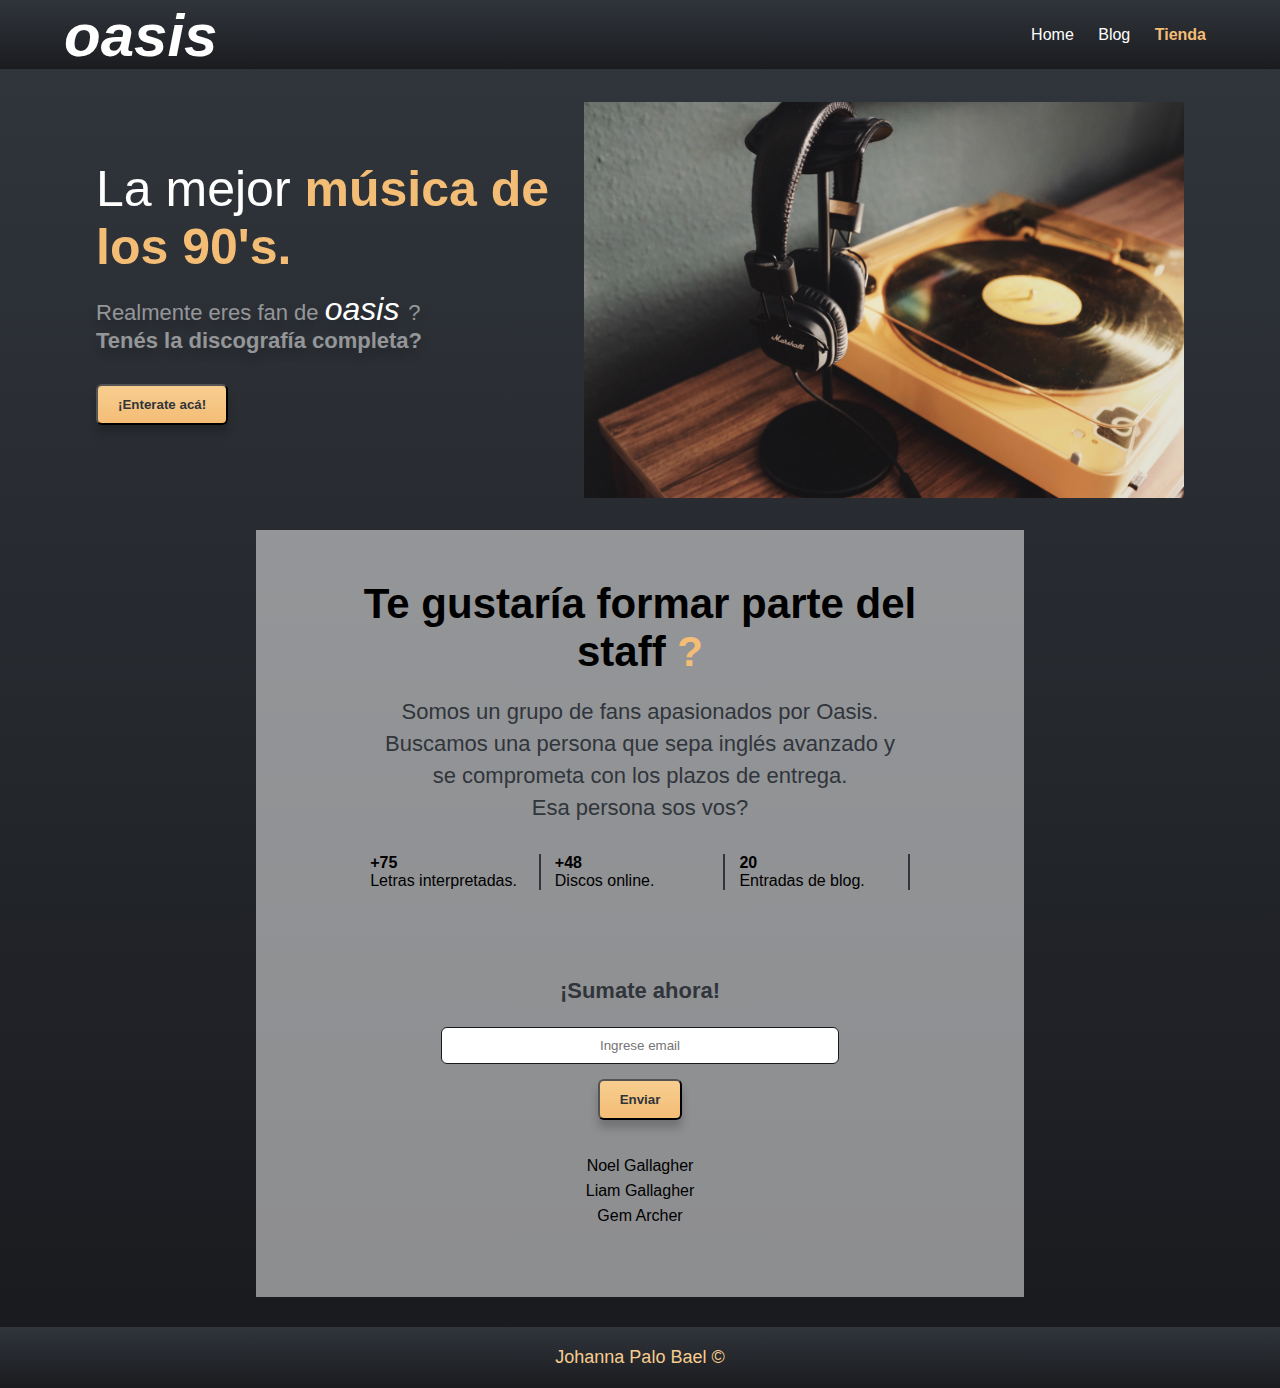
==== index.html @ 4838f8a0 "First commit" ====
<!DOCTYPE html>
<html lang="es">

<head>
    <meta charset="UTF-8">
    <meta name="viewport" content="width=device-width, initial-scale=1.0">
    <title>OASIS FAN'S PAGE</title>
    <!-- Box icons -->
    <link href="https://cdn.jsdelivr.net/npm/boxicons@2.0.5/css/boxicons.min.css" rel="stylesheet">
    <!-- Font Awesome -->
    <link rel="stylesheet" href="https://cdnjs.cloudflare.com/ajax/libs/font-awesome/5.14.0/css/all.min.css" />
    <!-- Estilos CSS -->
    <link rel="stylesheet" href="css/styles.css">
</head>

<body>

    <!-- Barra de navegación -->
    <header class="hero">
        <nav class="nav__hero">
            <div class="container nav__container">
                <div class="logo">
                    <h2 class="logo__name">oasis</h2>
                </div>
                <div class="links">
                    <a href="#" class="link">Home</a>
                    <a href="blog.html" class="link">Blog</a>
                    <a href="tienda.html" class="link link--active">Tienda</a>
                </div>
            </div>
        </nav>
    </header>

    <!-- SECCION PRINCIPAL -->
    <main class="main__index">
        <!-- Discografía completa? -->
        <section class="container hero__main">
            <div class="hero__textos">
                <h1 class="title">La mejor <span class="title--active">música de los 90's.</span></h1>
                <p class="copy">Realmente eres fan de
                    <span class="logo__name--modifier">oasis </span>?
                    <br>
                    <span class="copy__active" id="cambiar">Tenés la discografía completa?</span>

                </p>
                <button class="cta" id="enterateBoton">¡Enterate acá!</button>
                <div id="insertarForm"></div>
            </div>
            <img src="resourses/mockup.jpg" class="mockup">
        </section>
        <!-- Formar parte del Staff -->
        <section class="email container container--modifier">
            <h2 class="subtitle subtitle--modifier" id="parrafoPrueba">Te gustaría formar parte del staff <span
                    class="point">?</span></h2>

            <p class="copy__section copy__section--modifier">Somos un grupo de fans apasionados por Oasis.
                Buscamos una persona que sepa inglés avanzado
                y se comprometa con los plazos de entrega. <br>Esa persona sos vos?
            </p>

            <div class="check">
                <div class="check__item">
                    <i class="bx bx-check"></i>
                    <div class="check__numbers">
                        <p class="check__number">+75</p>
                        <p class="check__copy">Letras interpretadas.</p>
                    </div>
                </div>
                <div class="check__item">
                    <i class="bx bx-check"></i>
                    <div class="check__numbers">
                        <p class="check__number">+48</p>
                        <p class="check__copy">Discos online.</p>
                    </div>
                </div>
                <div class="check__item">
                    <i class="bx bx-check"></i>
                    <div class="check__numbers">
                        <p class="check__number">20</p>
                        <p class="check__copy">Entradas de blog.</p>
                    </div>
                </div>
            </div>

            <fieldset>
                <form action="#" method="GET" id="formulario-staff">
                    <h4 class="copy__section copy__section--modifier">¡Sumate ahora!</h4>
                    <input class="newsletter__input" id="scriptBox" type="text" name="titulo" placeholder="Ingrese email" onkeypress="capturarEnter(event)">
                    <button class="boton cta" type="submit">Enviar</button>
                </form>
                <ul class="list__staff" id="staff-contenedor">
                    <li>Noel Gallagher</li>
                    <li>Liam Gallagher</li>
                    <li>Gem Archer</li>
                </ul>
            </fieldset>

        </section>
    </main>

    <!-- Boton de ir arriba -->
    <div class="go-top-container">
        <div class="go-top-button">
            <i class="fas fa-chevron-up"></i>
        </div>
    </div>

    <!-- FOOTER -->
    <footer class="footer">
        <p>Johanna Palo Bael &copy;</p>
    </footer>

    <!-- SCRIPTS -->
    <script src="js/scripts_index.js"></script>
    <script src="js/scripts_comunes.js"></script>

    <!-- JQUERY -->
    <script src="https://code.jquery.com/jquery-3.5.1.js"></script>
</body>

</html>
---- css/styles.css ----
@import url("https://fonts.googleapis.com/css2?family=Roboto:wght@300;400;700&display=swap");

:root {
  --gold1: #F4BD76;
  --gold2: #F6CD8F;
  --gray: #ffffff80;
  --gray2: #f7d9d990;
  --black1: #1A1B1F;
  --black2: #30353B;
  --shadow: 0 8px 8px;
  --color_shadow: #00000033;
}

* {
  margin: 0;
  padding: 0;
  box-sizing: border-box;
  font-family: helvetica, sans-serif;
}

.texto-centrado {
  display: block;
  text-align: center;
}

.tu-compra {
  display: flex;
  flex-direction: row;
  margin: 0 40px;
}

.ppc3 {
  display: flex;
  flex-direction: column;
  padding: 0 100px 0 30px;
  justify-content: space-evenly;
  font-size: 30px;
}

.container {
  width: 90%;
  max-width: 1200px;
  margin: 0 auto;
  overflow: hidden;
  padding: 100px 0 0px 0;
  height: auto;
}

.conteiner {
  width: 90%;
  max-width: 1200px;
  margin: 0 auto;
  overflow: hidden;
  padding: 100px 0 0px 0;
  height: auto;
}

.container--modifier {
  width: 60%;
}

.hero {
  width: 100%;
  background: linear-gradient(180deg, var(--black2) 0%, var(--black1) 100%);
}

.nav__hero {
  color: #fff;
  height: 70px;
  border-bottom: 1px solid rgba(255, 255, 255, 0.1);
}

.nav__container {
  display: flex;
  align-items: center;
  justify-content: space-between;
  height: inherit;
  padding: 0;
}

.logo__name {
  font-family: helvetica;
  font-size: 60px;
  font-style: oblique;
}

.logo__name--modifier {
  color: #FFF;
  font-family: helvetica;
  font-size: 32px;
  font-style: oblique;
}

.link {
  display: inline-block;
  color: inherit;
  text-decoration: none;
  font-weight: 300;
  padding: 10px;
}

.link--active {
  color: var(--gold1);
  font-weight: 700;
}

.point {
  color: var(--gold1);
}

.main__index {
  background: linear-gradient(180deg, var(--black2) 0%, var(--black1) 100%);
  padding-bottom: 30px;
}

.hero__main {
  display: flex;
  justify-content: space-between;
  align-items: center;
  padding: 2rem;

}

.mockup {
  object-fit: cover;
  width: 48%;
  max-height: 90vh;
}

.hero__textos {
  width: 48%;
}

.title {
  font-size: 56px;
  font-weight: 300;
  color: #fff;
}

.title--active {
  color: var(--gold1);
  font-weight: 700;
}

.copy {
  font-size: 24px;
  color: var(--gray);
  text-shadow: var(--shadow) var(--color_shadow);
  margin: 15px 0;
}

.copy__active {
  font-weight: 700;
}

.cta {
  padding: 11px 20px;
  margin: 15px auto;
  background: linear-gradient(180deg, #F7CE90 0%, #F4BD76 100%);
  text-decoration: none;
  color: var(--black2);
  font-weight: 700;
  box-shadow: var(--shadow) var(--color_shadow);
  border-radius: 6px;
}

#insertarForm form {
  padding: 1rem;
  background-color: gray;
  border-radius: 7px;
  margin-bottom: 2rem;
  max-width: 300px;
}

#insertarForm h2 {
  text-align: center;
  margin-bottom: 1rem;
}

.blanco {
  color: white;
}

#cambiar {
  padding-top: 1rem;
}

#formulario-staff {
  display: flex;
  flex-direction: column;
}

/* TOTAL*/
.total {
  display: flex;
  justify-content: center;
  flex-direction: row;
  margin: 39px;
}

/* services */
.services {
  background: #fafafa;
}

.subtitle {
  font-size: 42px;
}

.subtitle--modifier {
  text-align: center;
  margin-bottom: 16px;
}

.copy__section {
  color: var(--black2);
  font-size: 22px;
  line-height: 32px;
  margin-bottom: 60px;
}

.copy__section--modifier {
  text-align: center;
  margin: 20px;
}

.container-cards {
  display: flex;
  justify-content: space-between;
  align-items: center;
  flex-wrap: wrap;
}

.card {
  width: 30%;
  padding: 30px 0;
  overflow: hidden;
  background: linear-gradient(180deg, var(--black2) 0%, var(--black1) 100%);
  border-radius: 10px;
  position: relative;
  text-align: right;
  margin-bottom: 60px;
  box-shadow: 0 0 6px var(--color_shadow);
}

.card__img {
  display: flex;
  margin: 0 auto;
  width: 80%;
  object-fit: cover;
  border-radius: 10px;
}

.cards__text {
  text-align: left;
  width: 90%;
  margin: 0 auto;
}

.card__list {
  color: var(--gold2);
  font-weight: 700;
  margin: 25px 0 12px;
  font-size: 18px;
}

.card__title {
  text-align: center;
  font-size: 40px;
  color: #fff;
  margin: 0 auto;
  padding: 5px;
}

.card__copy {
  color: var(--gray2);
  margin-bottom: 16px;
}

.card__button {
  display: block;
  margin: 0 auto;
  background: linear-gradient(180deg, #F7CE90 0%, #F4BD76 100%);
  border-radius: 6px;
  text-decoration: none;
  width: 65%;
  color: var(--black1);
  font-weight: 800;
  text-align: center;
  padding: 12px 0;
}

.card__date {
  color: var(--gold2);
  font-size: 18px;
  font-weight: bold;
  margin-bottom: 16px;
}

.container-bg {
  display: flex;
  justify-content: space-between;
  align-items: center;
  flex-wrap: wrap;
}

.background {
  width: 68%;
  height: 290px;
  border-radius: 10px;
  position: relative;
  margin-bottom: 60px;
}

.background__img {
  width: 100%;
  height: 100%;
  object-fit: cover;
  border-radius: inherit;
}

.background__text {
  position: absolute;
  width: 100%;
  bottom: 30px;
  left: 15px;
  color: #fff;
}

.background__title {
  font-size: 24px;
  margin-bottom: 4px;
}

.testimony {
  background: #fafafa;
}

.testimony-container {
  display: flex;
  justify-content: space-between;
  align-items: center;
  flex-wrap: wrap;
}

.testimony__card {
  width: 30%;
  height: 500px;
  background: linear-gradient(180deg, var(--black2) 0%, var(--black1) 100%);
  border-radius: 10px;
  position: relative;
  margin-bottom: 30px;
}

.testimony__img {
  width: 100%;
  height: 100%;
  border-radius: inherit;
  object-fit: cover;
  object-position: center top;
}

.testimony__copy {
  position: absolute;
  bottom: 20px;
  left: 5%;
  width: 90%;
  background: linear-gradient(180deg, var(--black2) 0%, var(--black1) 100%);
  color: #fff;
  margin: 0 auto;
  border-radius: 10px;
  box-shadow: var(--shadow) var(--color_shadow);
  padding: 15px 8px;
  display: flex;
  align-items: center;
}

.testimony__copy--modifier {
  background: none;
  box-shadow: none;
}

.testimony__logo {
  font-size: 40px;
  margin-right: 15px;
  display: inline-block;
}

.testimony__name {
  font-size: 24px;
  line-height: 28px;
}

.testimony__position {
  color: var(--gray);
}

.testimony__text {
  padding: 40px 0;
  width: 90%;
  margin: 0 auto;
  color: #fff;
}

.google__logo {
  margin-bottom: 20px;
}

.testimony__history {
  font-size: 21px;
  font-weight: 300;
}

.testimony__info {
  width: 70%;
}

.logo--picture {
  width: 40px;
  height: 40px;
  object-fit: cover;
  border-radius: 50%;
  object-position: center top;
}

/* check */
.check {
  display: flex;
  justify-content: space-evenly;
  flex-wrap: wrap;
  margin: 30px auto;
}

.check__item {
  width: 30%;
  padding-right: 10px;
  display: flex;
  border-right: 2px solid var(--black2);
}

.bx-check {
  background: linear-gradient(180deg, var(--black2) 0%, var(--black1) 100%);
  display: inline-block;
  width: 40px;
  height: 40px;
  text-align: center;
  margin-right: 20px;
  color: #fff;
  border-radius: 50%;
  font-size: 40px;
}

.check__number {
  font-weight: 700;
}

.check__copy {
  font-weight: 400;
}

.newsletter {
  width: 60%;
  margin: 0 auto;
  margin-top: 40px;
  height: auto;
  font-family: inherit;
  position: relative;
  border-radius: 6px;
}

.newsletter--modifier {
  margin: 0;
  width: 80%;
}

.newsletter__input {
  display: flex;
  margin: 0 auto;
  width: 70%;
  height: 100%;
  padding: 10px 10px;
  outline: none;
  font-family: inherit;
  border-radius: 6px;
  border: 1px solid var(--black1);
  text-align: center;
}

.newsletter__submit {
  position: absolute;
  right: 8px;
  top: 10%;
  height: 80%;
  background: linear-gradient(180deg, var(--black2) 0%, var(--black1) 100%);
  color: #fff;
  padding: 0 15px;
  border: none;
  border-radius: 6px;
  font-family: inherit;
  font-weight: 700;
  cursor: pointer;
}

fieldset {
  border-style: none;
}

fieldset .list__staff {
  list-style: none;
  text-align: center;
  margin: 5px;
  padding: 10px;
}

fieldset .list__staff li {
  margin: 7px;
}

.footer {
  color: var(--gold2);
  padding: 20px;
  width: 100%;
  background: linear-gradient(180deg, var(--black2) 0%, var(--black1) 100%);
  text-align: center;
  font-size: 18px;
}

.footer__caption {
  display: flex;
  flex-wrap: wrap-reverse;
  justify-content: space-evenly;
}

.title__footer {
  font-size: 24px;
  margin-bottom: 32px;
}

.download {
  width: 50%;
}

.download__app {
  display: flex;
}

.download__item {
  display: flex;
  padding: 18px 12px;
  border-radius: 6px;
  border: 1px solid var(--black2);
  width: 42%;
  align-items: center;
  margin-right: 20px;
  margin-bottom: 16px;
}

.download__logo {
  font-size: 40px;
  margin-right: 20px;
}

.download__title {
  font-size: 18px;
}

.footer__copy {
  width: 100%;
  color: var(--black2);
  display: flex;
  flex-wrap: wrap;
}

.copyright {
  width: 100%;
}

.politica__privacidad {
  color: inherit;
  text-decoration: none;
  display: inline-block;
  margin-top: 10px;
}

.politica__privacidad:hover {
  text-decoration: underline;
}

.politica__privacidad--margin {
  margin-right: 10px;
}

.get-email {
  width: 50%;
}

.socialmedia {
  margin-top: 24px;
  display: flex;
  color: var(--black2);
}

.socialmedia__icon {
  font-size: 18px;
  margin-right: 30px;
  display: inline-block;
}

.socialmedia__legend {
  color: var(--black2);
  margin-right: 16px;
}

.contact {
  display: flex;
  width: 100%;
  flex-wrap: wrap;
  color: #fff;
}

.item__contact {
  width: 25%;
  padding: 60px 0;
  text-align: center;
  background: linear-gradient(180deg, var(--black2) 0%, var(--black1) 100%);
}

.item__contact--gold {
  background: linear-gradient(180deg, #F7CE90 0%, #F4BD76 100%);
  color: var(--black1);
}

.contact__icon {
  font-size: 14px;
  color: var(--gold1);
  line-height: 20px;
  margin-right: 4px;
}

.contact__icon--modifier {
  color: var(--black1);
}

.contact__title {
  font-size: 16px;
  line-height: 20px;
}

.email {
  background-color: var(--gray);
  padding: 50px 100px;
}

/*BOTON GO UP*/
.go-top-container {
  position: fixed;
  bottom: 4rem;
  right: 4rem;
  width: 6.6 vrem;
  height: 6.6 vrem;
  z-index: -1;
}

.go-top-container .go-top-button {
  width: 0rem;
  height: 0rem;
  background: var(--gold1);
  border-radius: 50%;
  cursor: pointer;
  transition: .2s;
  top: 50%;
  left: 50%;
  transform: translate(-50%, -50%);
  z-index: -1;
}

i {
  position: absolute;
  font-size: 1.7rem;
  top: 48%;
  left: 50%;
  transform: translate(-50%, -50%) scale(0);
  color: black;
  transition: .2s;
}

.showed .go-top-button {
  animation: popup .3s ease-in-out;
  width: 3.5rem;
  height: 3.5rem;
  z-index: 11;
}

.showed {
  z-index: 12;
}

.showed i {
  transform: translate(-50%, -50%) scale(1);
}

@keyframes popup {
  0% {
    width: 0rem;
    height: 0rem;
  }

  50% {
    width: 6rem;
    height: 6rem;
  }

  100% {
    width: 3.5rem;
    height: 3.5rem;
  }
}

/*TIENDA*/
.item {
  display: flex;
  flex-direction: column;
  justify-content: space-between;
  width: 20rem;
  height: 30rem;
  padding: 30px 0;
  overflow: hidden;
  background: linear-gradient(180deg, var(--black2) 0%, var(--black1) 100%);
  border-radius: 10px;
  position: relative;
  text-align: right;
  margin-bottom: 60px;
  box-shadow: 0 0 6px var(--color_shadow);
}

.item-title {
  text-align: center;
  font-size: 26px;
  color: #fff;
  margin: 0 auto;
  padding: 15px;
}

.item-image {
  display: flex;
  margin: 0 auto;
  max-width: 15rem;
  object-fit: cover;
  border-radius: 10px;
}

.item-details {
  display: block;
  justify-content: center;
  align-items: center;
  margin: 0px 15px;
}

.item-details>.item-price {
  font-size: 1.5rem;
  color: var(--gold1);
  margin: 0 auto;
  display: flex;
  justify-content: center;
  margin-bottom: 14px;
}

/* ? SHOPPING CART */
.shopping-cart-items {
  padding: 20px 0px;
}

.shopping-cart-header {
  border-bottom: 1px solid #ccc;
}

.shopping-cart-image {
  max-width: 80px;
  border-radius: 20px;
}

.shopping-cart-quantity-input {
  max-width: 45px;
  border: 1px solid #ccc;
  border-radius: 5px;
  background: #eee;
  padding: 5px;
}

.shopping-cart-total {
  min-height: 96px;
}

/*MEDIA QUERYS*/
@media (min-width: 1081px) and (max-width: 10000px) {
  .mockup {
    width: 600px;
    height: auto;
  }

  .title {
    font-size: 50px;
  }

  .copy {
    font-size: 22px;
  }

  .container-cards {
    justify-content: space-evenly;
  }

  .services .card {
    width: 45%;
  }

  .background {
    width: 52%;
  }

  .card {
    width: 42%;
  }

  .testimony-container {
    justify-content: space-evenly;
  }

  .testimony__card {
    width: 45%;
  }

  .check__item {
    margin-bottom: 35px;
  }

  .newsletter {
    width: 80%;
  }

  .download {
    width: 100%;
  }

  .download__app {
    justify-content: space-between;
  }

  .download__item {
    width: 45%;
  }

  .get-email {
    width: 100%;
    margin-bottom: 40px;
  }

  .socialmedia__icon {
    font-size: 18px;
  }

  .socialmedia__legend {
    font-size: 18px;
  }
}

@media (min-width: 0px) and (max-width: 1080px) {

  main .container,
  footer .container {
    padding: 60px 0;
  }

  .nav__container {
    flex-wrap: wrap;
    flex-direction: column;
    justify-content: space-evenly;
  }

  .nav__hero {
    height: auto;
  }

  .logo {
    padding: 15px 0;
    text-align: center;
  }

  .links {
    padding-bottom: 10px;
    text-align: center;
  }

  .link {
    padding: 7px 10px;
  }

  .hero__main {
    flex-direction: column-reverse;
    justify-content: flex-end;
    min-height: 70px;
    height: auto;
    padding: 30px 0;
  }

  .hero__textos {
    width: 100%;
    text-align: center;
  }

  .mockup {
    width: 60%;
    margin-bottom: 20px;
  }

  .title {
    font-size: 35px;
  }

  .copy {
    font-size: 20px;
  }

  .subtitle {
    font-size: 35px;
    text-align: center;
  }

  .copy__section {
    font-size: 20px;
    text-align: center;
  }

  .services .card {
    width: 80%;
  }

  .check__item {
    width: 100%;
    border: none;
    padding: none;
    justify-content: center;
  }

  .container-bg {
    justify-content: space-evenly;
  }

  .card {
    margin-bottom: 40px;
    width: 65%;
  }

  .card__title {
    font-size: 35px;
  }

  .background {
    width: 65%;
    margin-bottom: 40px;
  }

  .background__copy {
    display: none;
  }

  .testimony__card {
    width: 65%;
  }

  .testimony__name {
    font-size: 20px;
  }

  .container--modifier {
    width: 80%;
  }

  .item__contact {
    width: 100%;
    padding: 30px 0;
  }
}
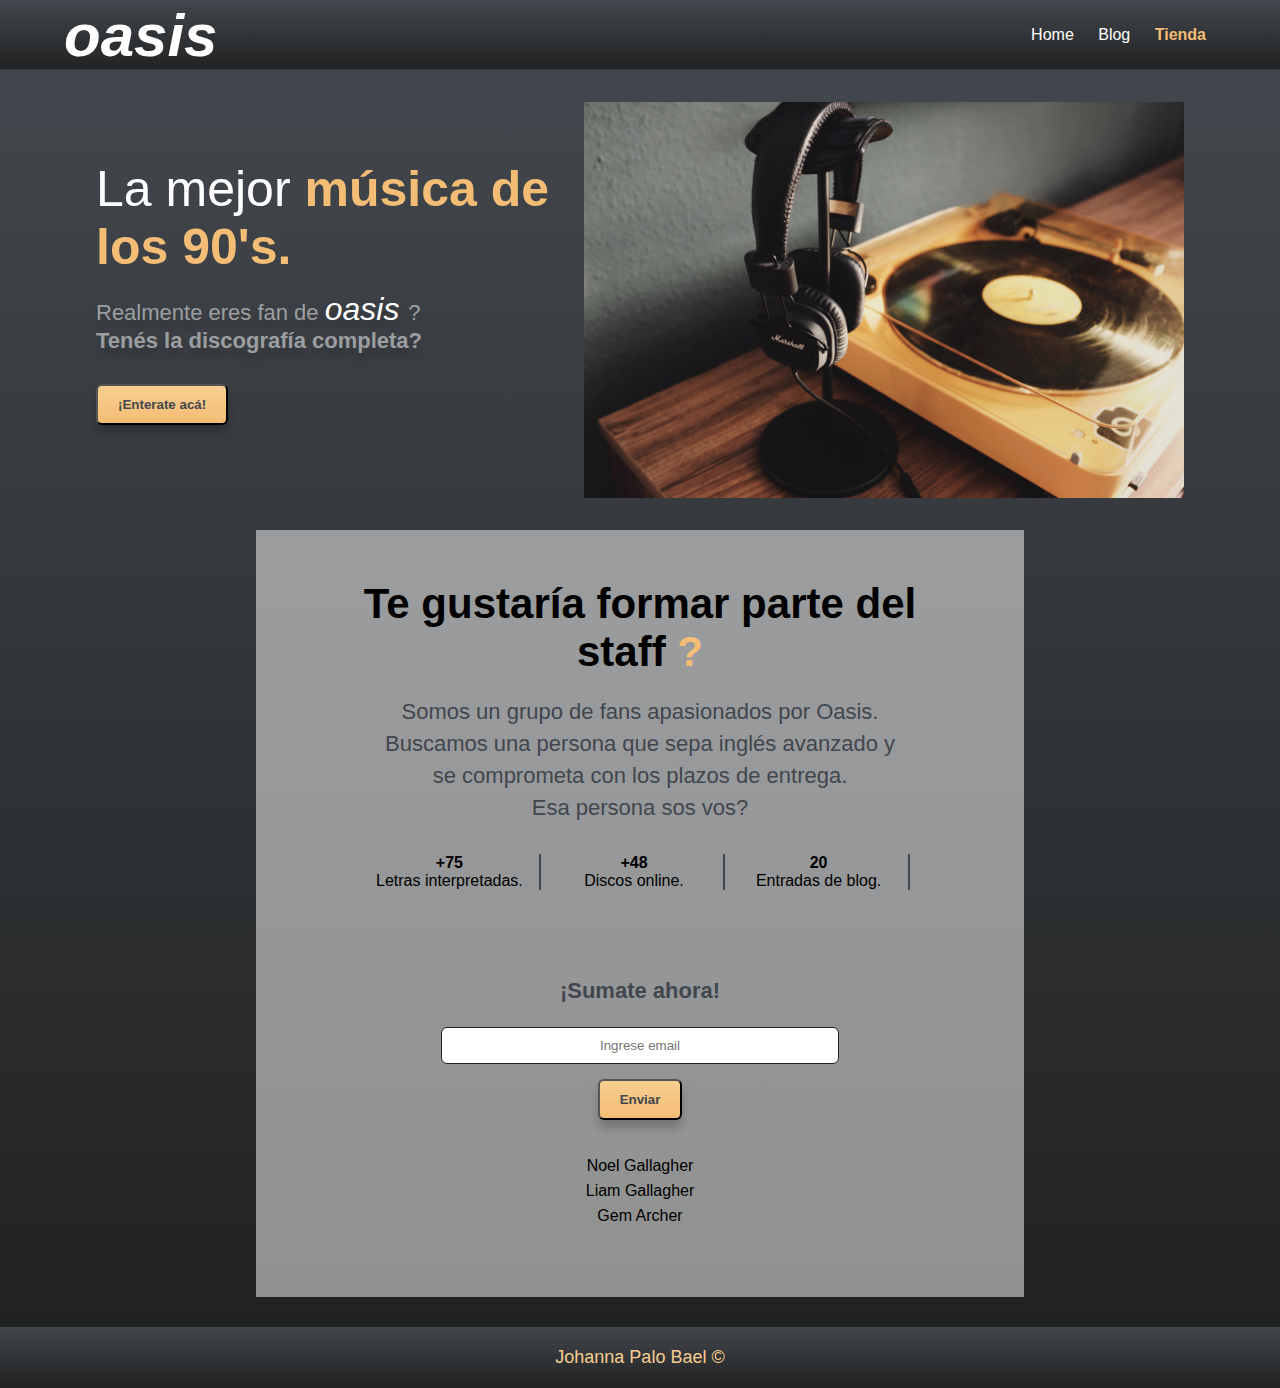
==== commit c476162b: "Agregué textos reales a los blogs" ====
--- a/index.html
+++ b/index.html
@@ -20,7 +20,7 @@
         <nav class="nav__hero">
             <div class="container nav__container">
                 <div class="logo">
-                    <h2 class="logo__name">oasis</h2>
+                    <h2 class="logo__name"><a href="./index.html">oasis</a></h2>
                 </div>
                 <div class="links">
                     <a href="#" class="link">Home</a>
@@ -111,11 +111,11 @@
     </footer>
 
     <!-- SCRIPTS -->
-    <script src="js/scripts_index.js"></script>
-    <script src="js/scripts_comunes.js"></script>
+    <script src="js/index.js"></script>
+    <script src="js/btn-gototop.js"></script>
 
     <!-- JQUERY -->
-    <script src="https://code.jquery.com/jquery-3.5.1.js"></script>
+    <!-- <script src="https://code.jquery.com/jquery-3.5.1.js"></script> -->
 </body>
 
 </html>--- a/css/styles.css
+++ b/css/styles.css
@@ -5,8 +5,8 @@
   --gold2: #F6CD8F;
   --gray: #ffffff80;
   --gray2: #f7d9d990;
-  --black1: #1A1B1F;
-  --black2: #30353B;
+  --black1: #212222;
+  --black2: #42474d;
   --shadow: 0 8px 8px;
   --color_shadow: #00000033;
 }
@@ -78,10 +78,18 @@
   padding: 0;
 }
 
-.logo__name {
+.logo__name a{
   font-family: helvetica;
   font-size: 60px;
   font-style: oblique;
+  font-weight: bolder;
+  color: white;
+  text-decoration: none;
+}
+a:hover{
+  text-decoration: none;
+  color: white;
+  font-weight: 900;
 }
 
 .logo__name--modifier {
@@ -147,6 +155,7 @@
   color: var(--gray);
   text-shadow: var(--shadow) var(--color_shadow);
   margin: 15px 0;
+  margin-right: 2rem;
 }
 
 .copy__active {
@@ -190,6 +199,23 @@
   flex-direction: column;
 }
 
+#discosUsuario{
+  padding: 0.3rem;
+  width: 12rem;
+  border-radius: 8px;
+}
+
+.eliminar{
+  display: none;
+}
+
+.enterateHref{
+  color: black;
+  font-weight: bolder;
+  text-decoration: none;
+
+}
+
 /* TOTAL*/
 .total {
   display: flex;
@@ -199,8 +225,8 @@
 }
 
 /* services */
-.services {
-  background: #fafafa;
+.main__tienda {
+  background: linear-gradient(180deg, var(--black2) 0%, var(--black1) 100%);
 }
 
 .subtitle {
@@ -275,6 +301,7 @@
 .card__copy {
   color: var(--gray2);
   margin-bottom: 16px;
+  text-align: center;
 }
 
 .card__button {
@@ -429,6 +456,7 @@
   justify-content: space-evenly;
   flex-wrap: wrap;
   margin: 30px auto;
+  text-align: center;
 }
 
 .check__item {
@@ -436,6 +464,7 @@
   padding-right: 10px;
   display: flex;
   border-right: 2px solid var(--black2);
+  justify-content: center;
 }
 
 .bx-check {
@@ -717,7 +746,7 @@
 }
 
 /*TIENDA*/
-.item {
+.disco {
   display: flex;
   flex-direction: column;
   justify-content: space-between;
@@ -733,7 +762,7 @@
   box-shadow: 0 0 6px var(--color_shadow);
 }
 
-.item-title {
+.tituloDisco {
   text-align: center;
   font-size: 26px;
   color: #fff;
@@ -741,7 +770,7 @@
   padding: 15px;
 }
 
-.item-image {
+.imagenDisco {
   display: flex;
   margin: 0 auto;
   max-width: 15rem;
@@ -756,7 +785,7 @@
   margin: 0px 15px;
 }
 
-.item-details>.item-price {
+.item-details>.precioDisco {
   font-size: 1.5rem;
   color: var(--gold1);
   margin: 0 auto;
